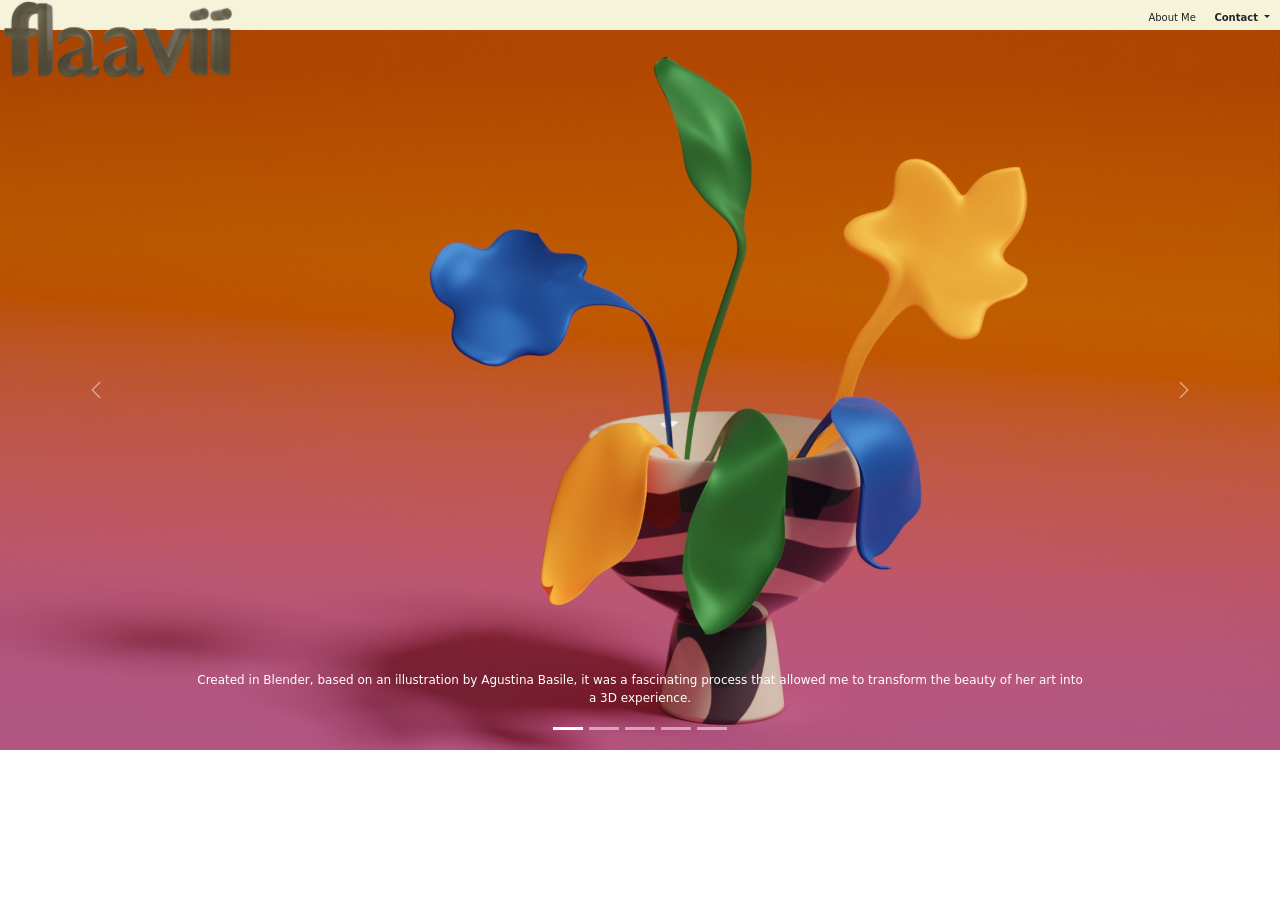
==== index.html @ d871f4b8 "Add files via upload" ====
<!doctype html>
<html lang="en">
  <head>
    <meta charset="utf-8">
    <meta name="viewport" content="width=device-width, initial-scale=1">
    <title>flaavii</title>
    <!-- mi css -->
	<link rel="stylesheet" href="./index.css">
	<!-- CSS bootstrap -->
    <link href="https://cdn.jsdelivr.net/npm/bootstrap@5.3.0-alpha1/dist/css/bootstrap.min.css" rel="stylesheet" integrity="sha384-GLhlTQ8iRABdZLl6O3oVMWSktQOp6b7In1Zl3/Jr59b6EGGoI1aFkw7cmDA6j6gD" crossorigin="anonymous">
  </head>
  <body>

<!-- Modal -->
<div class="modal" id="exampleModal" tabindex="-1" aria-labelledby="exampleModalLabel" aria-hidden="true">
  <div class="modal-dialog modal-lg ">
    <div class=" modal-content">
      <div class="modalcolor modal-header">
        <button type="button" class="btn-close" data-bs-dismiss="modal" aria-label="Close"></button>
      </div>
      <div class="modaltransp modal-body d-flex">
        <img class="w-25 m-5" src="./img/flaavii.jpg" alt="imagen del rostro de flaavii">
        <div id="p">
      <p class="m-5">
        I am passionate about the idea of being at the forefront of technology and contributing to the creation of innovative solutions that have a positive impact on people's lives, bringing my thoughts to life and observing how users interact with my creations.
      </p>
      <p class="m-5">
        Open to new opportunities and challenges, my passion and skills in the world of technology will be a great addition to any team or project.
      </p>
    </div>
    
      </div>
    </div>
  </div>
</div>

<!--Nav-->

<nav class="pt-2">
<ul class="nav justify-content-end">
  <li>
    <button id="myButton" type="button" class="btn" data-bs-toggle="modal" data-bs-target="#exampleModal">
    About Me
    </button>
    </li>
    <li class="nav-item dropdown">
      <a id="contact"  class="nav-link dropdown-toggle" href="#" role="button" data-bs-toggle="dropdown" aria-expanded="false">
        Contact
      </a>
      <ul class="dropdown-menu">
        <li><a class="dropdown-item" href="http://linkedin.com/in/flavia-licropani" target="_blank">Linked In</a></li>
        <li><a class="dropdown-item" href="https://github.com/flaavii?tab=repositories" target="_blank">Git Hub</a></li>
        <li><hr class="dropdown-divider"></li>
        <li><a class="dropdown-item" href="http://www.instagram.com/flaa.vii" target="_blank" >Instagram</a></li>
      </ul>
    </li>
</ul>
</nav>


<!--flaavii3d-->
    <div class="container">
      <img class="fixed-top flaavii" src="./img/flaavii.png">
    </div>
   

<!--carousel img3d-->
<div id="carouselExampleCaptions" class="carousel slide">
  <div class="carousel-indicators">
    <button type="button" data-bs-target="#carouselExampleCaptions" data-bs-slide-to="0" class="active" aria-current="true" aria-label="Slide 1"></button>
    <button type="button" data-bs-target="#carouselExampleCaptions" data-bs-slide-to="1" aria-label="Slide 2"></button>
    <button type="button" data-bs-target="#carouselExampleCaptions" data-bs-slide-to="2" aria-label="Slide 3"></button>
    <button type="button" data-bs-target="#carouselExampleCaptions" data-bs-slide-to="3" aria-label="Slide 4"></button>
    <button type="button" data-bs-target="#carouselExampleCaptions" data-bs-slide-to="4" aria-label="Slide 5"></button>
  </div>
  <div class="carousel-inner">
    <div class="carousel-item active">
      <img src="./img/jarron-de-flores.jpg" class="d-block w-100" alt="...">
      <div class="carousel-caption d-none d-md-block">
        <p id="p">Created in Blender, based on an illustration by Agustina Basile, it was a fascinating process that allowed me to transform the beauty of her art into a 3D experience.</p>
      </div>
    </div>
    <div class="carousel-item">
      <img src="./img/toro-vidrio.png" class="d-block w-100" alt="...">
      <div class="carousel-caption d-none d-md-block">
        <p id="p">Modeled and textured in Blender, based on an illustration by Pedro Argel, Argentine tattoo artist.</p>
      </div>
    </div>
    <div class="carousel-item">
      <img src="./img/lampara03.png" class="d-block w-100" alt="...">
      <div class="carousel-caption d-none d-md-block">
        <p id="p">Creating in Blender represents an exciting opportunity for me to explore new ideas through digital art.</p>
      </div>
    </div>
    <div class="carousel-item">
      <img src="./img/peludos.png" class="d-block w-100" alt="...">
      <div class="carousel-caption d-none d-md-block">
        <p id="p">Procedural texturing in Blender, an oasis of tranquility and comfort.</p>
      </div>
    </div>
    <div class="carousel-item">
      <img src="./img/blue.png" class="d-block w-100" alt="...">
      <div class="carousel-caption d-none d-md-block">
        <p id="p">Coming soon, I'm working on it.</p>
      </div>
    </div>
  </div>
  <button class="carousel-control-prev" type="button" data-bs-target="#carouselExampleCaptions" data-bs-slide="prev">
    <span class="carousel-control-prev-icon" aria-hidden="true"></span>
    <span class="visually-hidden">Previous</span>
  </button>
  <button class="carousel-control-next" type="button" data-bs-target="#carouselExampleCaptions" data-bs-slide="next">
    <span class="carousel-control-next-icon" aria-hidden="true"></span>
    <span class="visually-hidden">Next</span>
  </button>
</div>
    <script src="https://cdn.jsdelivr.net/npm/bootstrap@5.3.0-alpha1/dist/js/bootstrap.bundle.min.js" integrity="sha384-w76AqPfDkMBDXo30jS1Sgez6pr3x5MlQ1ZAGC+nuZB+EYdgRZgiwxhTBTkF7CXvN" crossorigin="anonymous"></script>
  </body>
</html>
---- index.css ----
* {
    padding: 0;
    margin: 0;
     }
  
  html {
    font-size: 62.5%;
      }
  
  body {
    overflow-x: hidden 100%; }

nav {
  background-color: #f6f3db;
 
}

li{
  text-align: end;
  font-weight: bold;

}

#p {
  font-size: 1.2rem;
  margin: 2% 0;
}

.flaavii {
  width: 18%;
  margin-left: 0.2%;
}

#contact {
  color: #252624;
}

#descr{ 
  font-size: 1.3rem;

}

.modalcolor {
  background-color:#f8f4d5;
  
}

.modaltransp{
  background-color:#f6f3dba8;
}
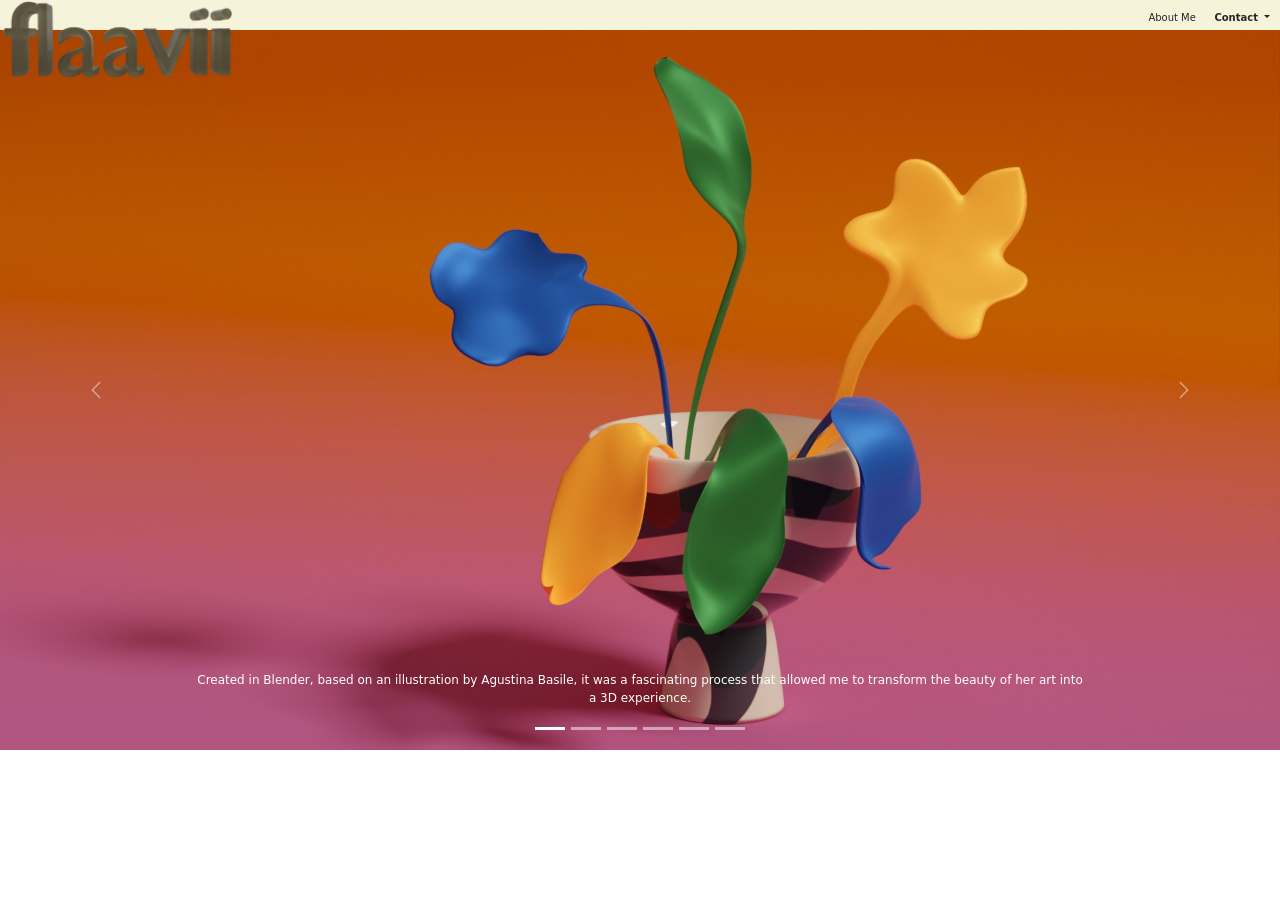
==== commit e18d5754: "Update index.html" ====
--- a/index.html
+++ b/index.html
@@ -51,7 +51,7 @@
         <li><a class="dropdown-item" href="http://linkedin.com/in/flavia-licropani" target="_blank">Linked In</a></li>
         <li><a class="dropdown-item" href="https://github.com/flaavii?tab=repositories" target="_blank">Git Hub</a></li>
         <li><hr class="dropdown-divider"></li>
-        <li><a class="dropdown-item" href="http://www.instagram.com/flaa.vii" target="_blank" >Instagram</a></li>
+        <li><a class="dropdown-item" href="https://bio.site/flaa.vii" target="_blank" >bio.site</a></li>
       </ul>
     </li>
 </ul>
@@ -71,7 +71,8 @@
     <button type="button" data-bs-target="#carouselExampleCaptions" data-bs-slide-to="1" aria-label="Slide 2"></button>
     <button type="button" data-bs-target="#carouselExampleCaptions" data-bs-slide-to="2" aria-label="Slide 3"></button>
     <button type="button" data-bs-target="#carouselExampleCaptions" data-bs-slide-to="3" aria-label="Slide 4"></button>
-    <button type="button" data-bs-target="#carouselExampleCaptions" data-bs-slide-to="4" aria-label="Slide 5"></button>
+    <button type="button" data-bs-target="#carouselExampleCaptions" data-bs-slide-to="4" aria-label="Slide 5"></button>	
+	<button type="button" data-bs-target="#carouselExampleCaptions" data-bs-slide-to="5" aria-label="Slide 6"></button>
   </div>
   <div class="carousel-inner">
     <div class="carousel-item active">
@@ -98,6 +99,12 @@
         <p id="p">Procedural texturing in Blender, an oasis of tranquility and comfort.</p>
       </div>
     </div>
+	  <div class="carousel-item">
+      <img src="./img/branding.png" class="d-block w-100" alt="...">
+      <div class="carousel-caption d-none d-md-block">
+        <p id="p">Modeling in Blender and creation of procedural texture for use in marketing campaign in Meta Spark Studio.</p>
+      </div>
+    </div>
     <div class="carousel-item">
       <img src="./img/blue.png" class="d-block w-100" alt="...">
       <div class="carousel-caption d-none d-md-block">
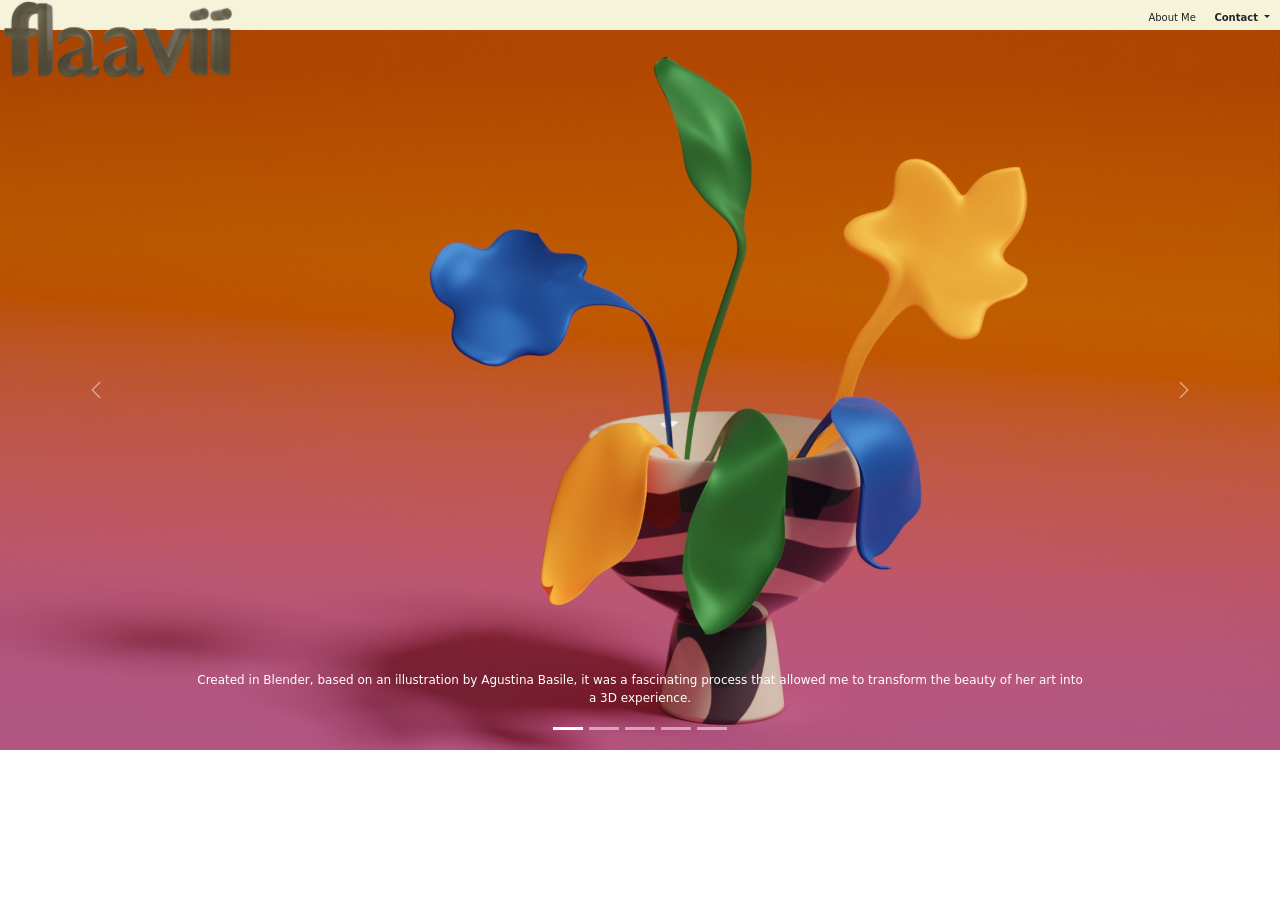
==== commit 8d31cc10: "Update index.html" ====
--- a/index.html
+++ b/index.html
@@ -72,7 +72,7 @@
     <button type="button" data-bs-target="#carouselExampleCaptions" data-bs-slide-to="2" aria-label="Slide 3"></button>
     <button type="button" data-bs-target="#carouselExampleCaptions" data-bs-slide-to="3" aria-label="Slide 4"></button>
     <button type="button" data-bs-target="#carouselExampleCaptions" data-bs-slide-to="4" aria-label="Slide 5"></button>	
-	<button type="button" data-bs-target="#carouselExampleCaptions" data-bs-slide-to="5" aria-label="Slide 6"></button>
+
   </div>
   <div class="carousel-inner">
     <div class="carousel-item active">
@@ -88,15 +88,9 @@
       </div>
     </div>
     <div class="carousel-item">
-      <img src="./img/lampara03.png" class="d-block w-100" alt="...">
+      <img src="./img/magnalum.png" class="d-block w-100" alt="...">
       <div class="carousel-caption d-none d-md-block">
-        <p id="p">Creating in Blender represents an exciting opportunity for me to explore new ideas through digital art.</p>
-      </div>
-    </div>
-    <div class="carousel-item">
-      <img src="./img/peludos.png" class="d-block w-100" alt="...">
-      <div class="carousel-caption d-none d-md-block">
-        <p id="p">Procedural texturing in Blender, an oasis of tranquility and comfort.</p>
+        <p id="p">Mockup generated in Blender for luminaire presentation, creation by Leila Piñeiro for Magnalum Iluminación.</p>
       </div>
     </div>
 	  <div class="carousel-item">
@@ -108,7 +102,7 @@
     <div class="carousel-item">
       <img src="./img/blue.png" class="d-block w-100" alt="...">
       <div class="carousel-caption d-none d-md-block">
-        <p id="p">Coming soon, I'm working on it.</p>
+        <p id="p">Sculpture made in Blender from a 2D illustration made by the Argentine artist Horacio Rubianes.</p>
       </div>
     </div>
   </div>
